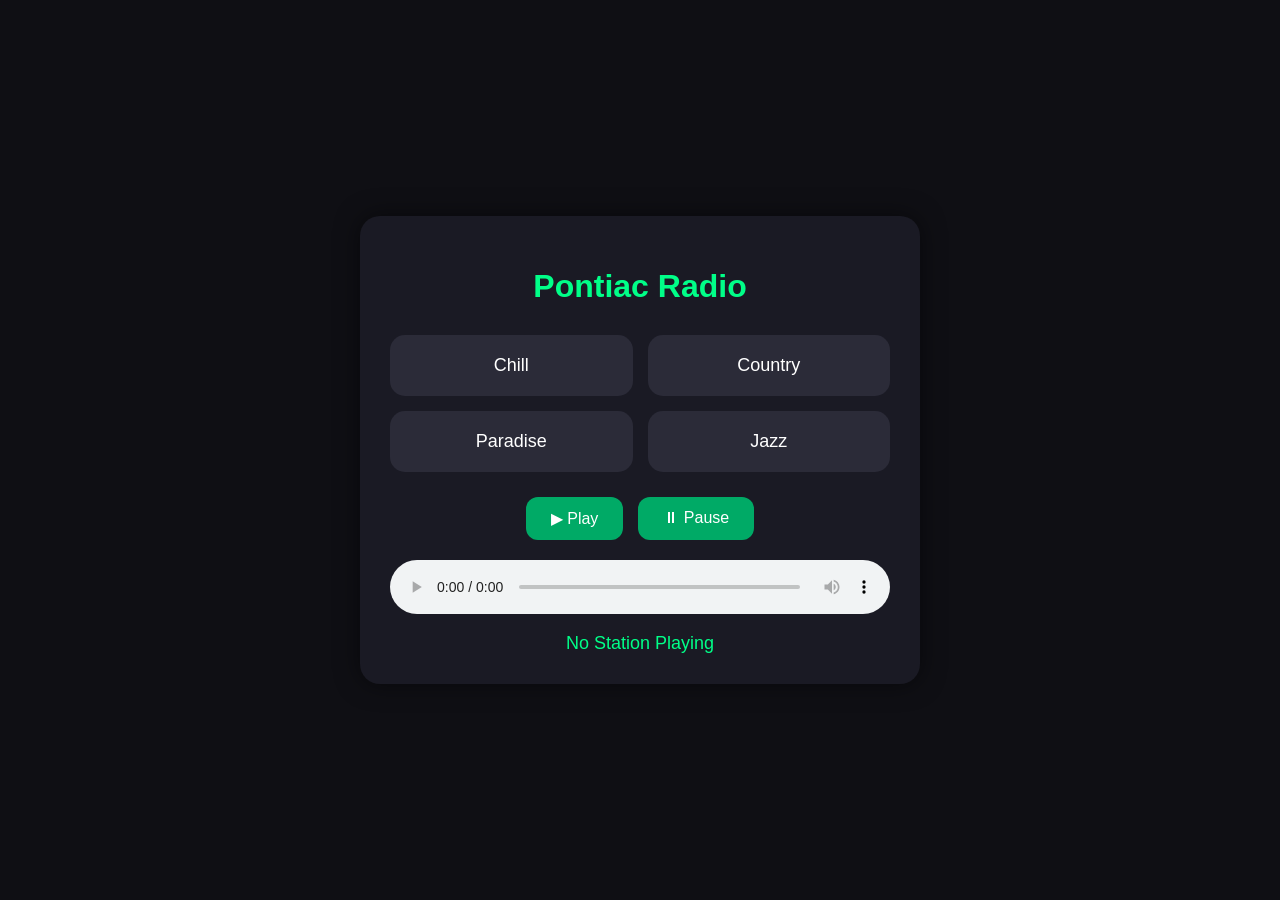
==== frontend/templates/radio.html @ 7a9585d2 "Added radio" ====
<!DOCTYPE html>
<html lang="en">

<head>

    <meta charset="UTF-8">

    <meta
        name="viewport"
        content="width=device-width, initial-scale=1.0"
    >

    <title>
        Pontiac Radio
    </title>

    <style>

        body {

            margin: 0;
            padding: 0;

            background: #0f0f14;

            color: white;

            font-family: Arial, sans-serif;

            display: flex;

            justify-content: center;

            align-items: center;

            height: 100vh;
        }

        .radio-container {

            width: 500px;

            background: #1a1a24;

            border-radius: 20px;

            padding: 30px;

            box-shadow:
                0 0 25px rgba(0,0,0,0.5);
        }

        h1 {

            text-align: center;

            margin-bottom: 30px;

            color: #00ff88;
        }

        .station-grid {

            display: grid;

            grid-template-columns:
                repeat(2, 1fr);

            gap: 15px;

            margin-bottom: 25px;
        }

        .station-btn {

            padding: 20px;

            border: none;

            border-radius: 15px;

            background: #2b2b38;

            color: white;

            font-size: 18px;

            cursor: pointer;

            transition: 0.3s;
        }

        .station-btn:hover {

            background: #00aa66;
        }

        .controls {

            display: flex;

            justify-content: center;

            gap: 15px;

            margin-top: 20px;
        }

        .control-btn {

            padding:
                12px 25px;

            border: none;

            border-radius: 12px;

            background: #00aa66;

            color: white;

            font-size: 16px;

            cursor: pointer;
        }

        audio {

            width: 100%;

            margin-top: 20px;
        }

        .now-playing {

            text-align: center;

            margin-top: 15px;

            font-size: 18px;

            color: #00ff88;
        }

    </style>

</head>

<body>

    <div class="radio-container">

        <h1>
            Pontiac Radio
        </h1>

        <div class="station-grid">

            <button
                class="station-btn"
                onclick="playStation(
                'https://ice1.somafm.com/groovesalad-128-mp3',
                'Groove Salad'
                )"
            >
                Chill
            </button>

            <button
                class="station-btn"
                onclick="playStation(
                'https://streaming.radio.co/s5c5da6a36/listen',
                'Country'
                )"
            >
                Country
            </button>

            <button
                class="station-btn"
                onclick="playStation(
                'https://stream-uk1.radioparadise.com/aac-320',
                'Radio Paradise'
                )"
            >
                Paradise
            </button>

            <button
                class="station-btn"
                onclick="playStation(
                'https://icecast.radiofrance.fr/fip-midfi.mp3',
                'FIP Jazz'
                )"
            >
                Jazz
            </button>

        </div>

        <div class="controls">

            <button
                class="control-btn"
                onclick="playRadio()"
            >
                ▶ Play
            </button>

            <button
                class="control-btn"
                onclick="pauseRadio()"
            >
                ⏸ Pause
            </button>

        </div>

        <audio
            id="radio-player"
            controls
        >
        </audio>

        <div
            class="now-playing"
            id="now-playing"
        >
            No Station Playing
        </div>

    </div>

    <script>

        const player =
            document.getElementById(
                "radio-player"
            );

        let currentStation = "";

        function playStation(
            url,
            name
        ) {

            currentStation = url;

            player.src = url;

            player.load();

            player.play()
                .then(() => {

                    document.getElementById(
                        "now-playing"
                    ).innerText =
                        "Now Playing: " + name;

                })
                .catch(error => {

                    console.log(
                        error
                    );

                    alert(
                        "Stream failed."
                    );
                });
        }

        function playRadio() {

            if(currentStation !== "") {

                player.play();
            }
        }

        function pauseRadio() {

            player.pause();
        }

    </script>

</body>

</html>
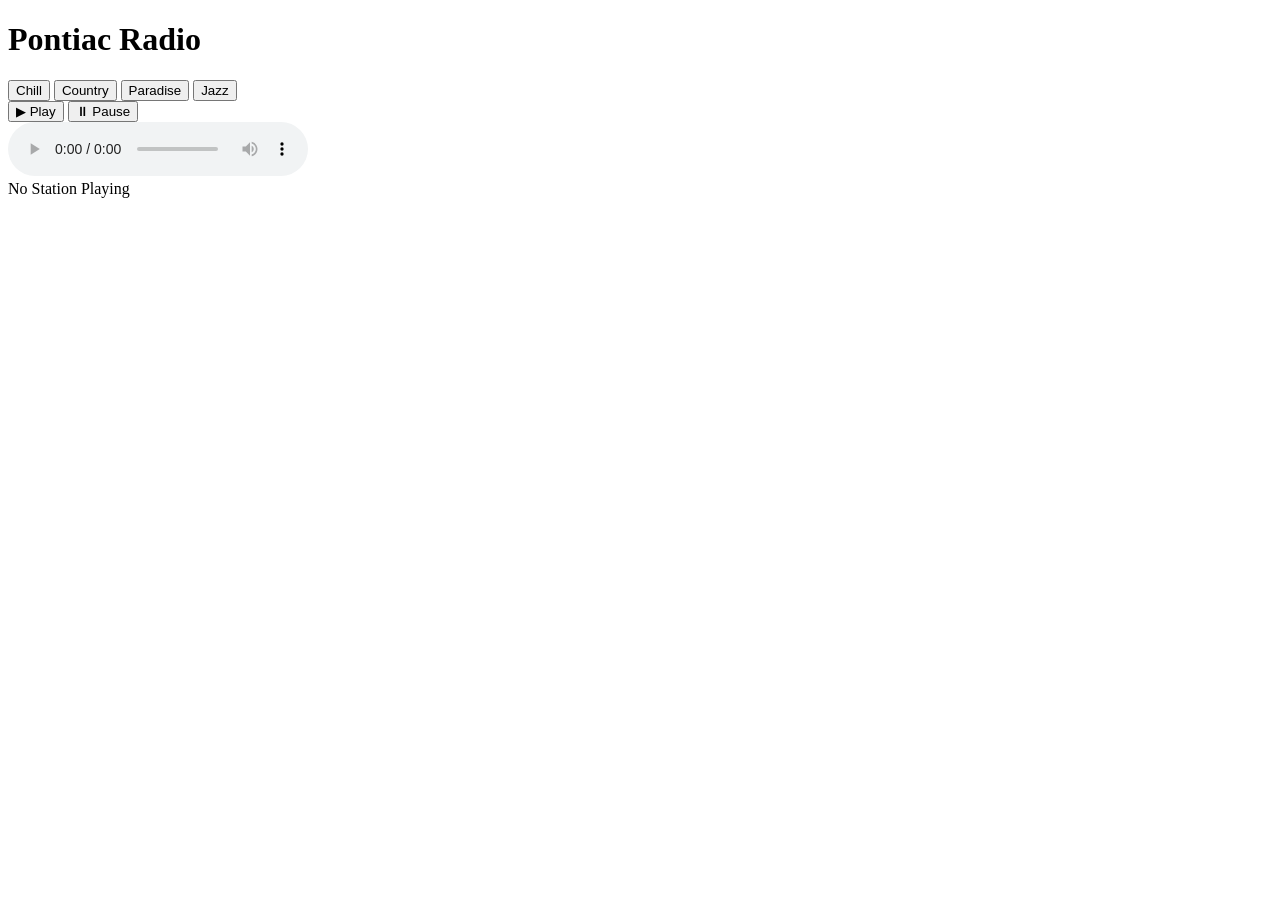
==== commit da289640: "Modularized fronted architecture" ====
--- a/frontend/templates/radio.html
+++ b/frontend/templates/radio.html
@@ -14,135 +14,12 @@
         Pontiac Radio
     </title>
 
-    <style>
+    <!-- CSS -->
 
-        body {
-
-            margin: 0;
-            padding: 0;
-
-            background: #0f0f14;
-
-            color: white;
-
-            font-family: Arial, sans-serif;
-
-            display: flex;
-
-            justify-content: center;
-
-            align-items: center;
-
-            height: 100vh;
-        }
-
-        .radio-container {
-
-            width: 500px;
-
-            background: #1a1a24;
-
-            border-radius: 20px;
-
-            padding: 30px;
-
-            box-shadow:
-                0 0 25px rgba(0,0,0,0.5);
-        }
-
-        h1 {
-
-            text-align: center;
-
-            margin-bottom: 30px;
-
-            color: #00ff88;
-        }
-
-        .station-grid {
-
-            display: grid;
-
-            grid-template-columns:
-                repeat(2, 1fr);
-
-            gap: 15px;
-
-            margin-bottom: 25px;
-        }
-
-        .station-btn {
-
-            padding: 20px;
-
-            border: none;
-
-            border-radius: 15px;
-
-            background: #2b2b38;
-
-            color: white;
-
-            font-size: 18px;
-
-            cursor: pointer;
-
-            transition: 0.3s;
-        }
-
-        .station-btn:hover {
-
-            background: #00aa66;
-        }
-
-        .controls {
-
-            display: flex;
-
-            justify-content: center;
-
-            gap: 15px;
-
-            margin-top: 20px;
-        }
-
-        .control-btn {
-
-            padding:
-                12px 25px;
-
-            border: none;
-
-            border-radius: 12px;
-
-            background: #00aa66;
-
-            color: white;
-
-            font-size: 16px;
-
-            cursor: pointer;
-        }
-
-        audio {
-
-            width: 100%;
-
-            margin-top: 20px;
-        }
-
-        .now-playing {
-
-            text-align: center;
-
-            margin-top: 15px;
-
-            font-size: 18px;
-
-            color: #00ff88;
-        }
-
-    </style>
+    <link
+        rel="stylesheet"
+        href="/static/css/radio.css"
+    >
 
 </head>
 
@@ -231,61 +108,9 @@
 
     </div>
 
-    <script>
+    <!-- JS -->
 
-        const player =
-            document.getElementById(
-                "radio-player"
-            );
-
-        let currentStation = "";
-
-        function playStation(
-            url,
-            name
-        ) {
-
-            currentStation = url;
-
-            player.src = url;
-
-            player.load();
-
-            player.play()
-                .then(() => {
-
-                    document.getElementById(
-                        "now-playing"
-                    ).innerText =
-                        "Now Playing: " + name;
-
-                })
-                .catch(error => {
-
-                    console.log(
-                        error
-                    );
-
-                    alert(
-                        "Stream failed."
-                    );
-                });
-        }
-
-        function playRadio() {
-
-            if(currentStation !== "") {
-
-                player.play();
-            }
-        }
-
-        function pauseRadio() {
-
-            player.pause();
-        }
-
-    </script>
+    <script src="/static/java/radio.js"></script>
 
 </body>
 
